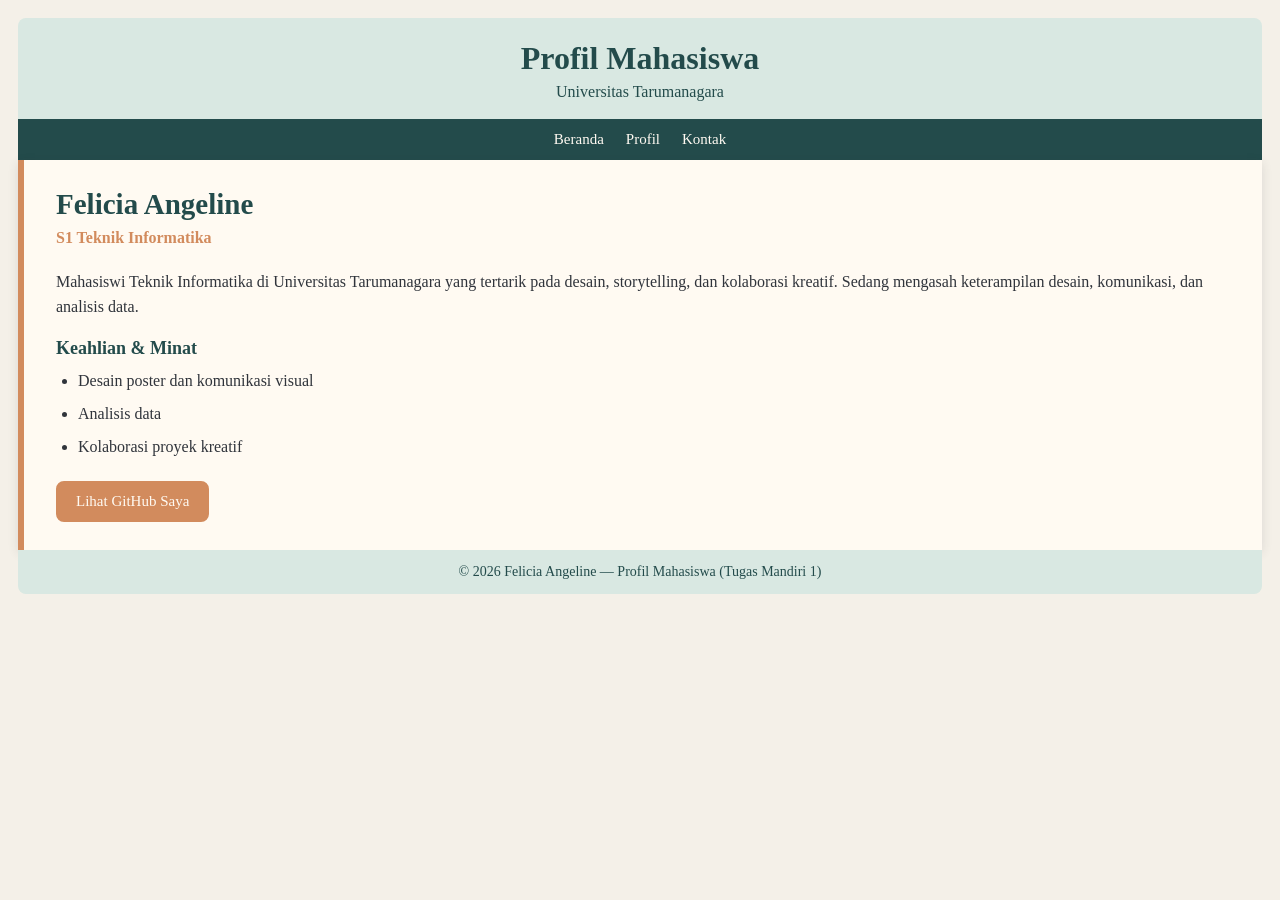
==== index.html @ 8e68b957 "Add Tugas Mandiri 1 Profil Mahasiswa page" ====
<!DOCTYPE html>
<html lang="id">
<head>
  <meta charset="UTF-8">
  <meta name="viewport" content="width=device-width, initial-scale=1.0">
  <title>Profil Mahasiswa - Felicia Angeline</title>
  <link rel="stylesheet" href="style.css">
</head>
<body>
  <header>
    <h1>Profil Mahasiswa</h1>
    <p>Universitas Tarumanagara</p>
  </header>

  <nav>
    <a href="#beranda">Beranda</a>
    <a href="#profil">Profil</a>
    <a href="#kontak">Kontak</a>
  </nav>

  <article id="profil">
    <div class="bio-box">
      <h2>Felicia Angeline</h2>
      <p class="prodi">S1 Teknik Informatika</p>

      <p>
        Mahasiswi Teknik Informatika di Universitas Tarumanagara yang
        tertarik pada desain, storytelling, dan kolaborasi kreatif.
        Sedang mengasah keterampilan desain, komunikasi, dan analisis data.
      </p>

      <h3>Keahlian &amp; Minat</h3>
      <ul>
        <li>Desain poster dan komunikasi visual</li>
        <li>Analisis data</li>
        <li>Kolaborasi proyek kreatif</li>
      </ul>

      <a class="tombol-link" href="https://github.com/feliciaangeline007" target="_blank" rel="noopener noreferrer">
        Lihat GitHub Saya
      </a>
    </div>
  </article>

  <footer id="kontak">
    &copy; 2026 Felicia Angeline — Profil Mahasiswa (Tugas Mandiri 1)
  </footer>
</body>
</html>
---- style.css ----
body {
  margin: 0;
  padding: 18px;
  font-family: Georgia, 'Times New Roman', serif;
  background-color: #f4f0e8;
  color: #30343b;
}

header {
  background-color: #d9e8e2;
  text-align: center;
  padding: 22px 15px 18px;
  border-radius: 8px 8px 0 0;
}

header h1 {
  margin: 0 0 6px;
  color: #234b4b;
}

header p {
  margin: 0;
  color: #234b4b;
}

nav {
  background-color: #234b4b;
  text-align: center;
  padding: 12px;
  display: flex;
  justify-content: center;
  gap: 22px;
}

nav a {
  color: #fffaf2;
  text-decoration: none;
  font-size: 15px;
}

nav a:hover {
  color: #f0c987;
}

article {
  margin: 0;
  background-color: #fffaf2;
  padding: 28px 32px;
  border-left: 6px solid #d28b5d;
  box-shadow: 0 3px 10px rgba(48, 52, 59, 0.12);
}

.bio-box h2 {
  margin: 0 0 4px;
  color: #234b4b;
  font-size: 29px;
}

.prodi {
  margin: 0 0 16px;
  color: #d28b5d;
  font-weight: bold;
}

.bio-box p {
  line-height: 1.6;
  margin: 0 0 18px;
}

.bio-box h3 {
  margin: 0 0 10px;
  color: #234b4b;
  font-size: 18px;
}

.bio-box ul {
  margin: 0 0 22px;
  padding-left: 22px;
}

.bio-box li {
  margin: 9px 0;
  line-height: 1.5;
}

.tombol-link {
  display: inline-block;
  padding: 10px 18px;
  background-color: #d28b5d;
  color: #fffaf2;
  border-radius: 8px;
  text-decoration: none;
  font-size: 15px;
  border: 2px solid #d28b5d;
}

.tombol-link:hover {
  background-color: #234b4b;
  border-color: #234b4b;
  color: #fffaf2;
}

footer {
  text-align: center;
  padding: 14px;
  background-color: #d9e8e2;
  color: #234b4b;
  font-size: 14px;
  border-radius: 0 0 8px 8px;
}
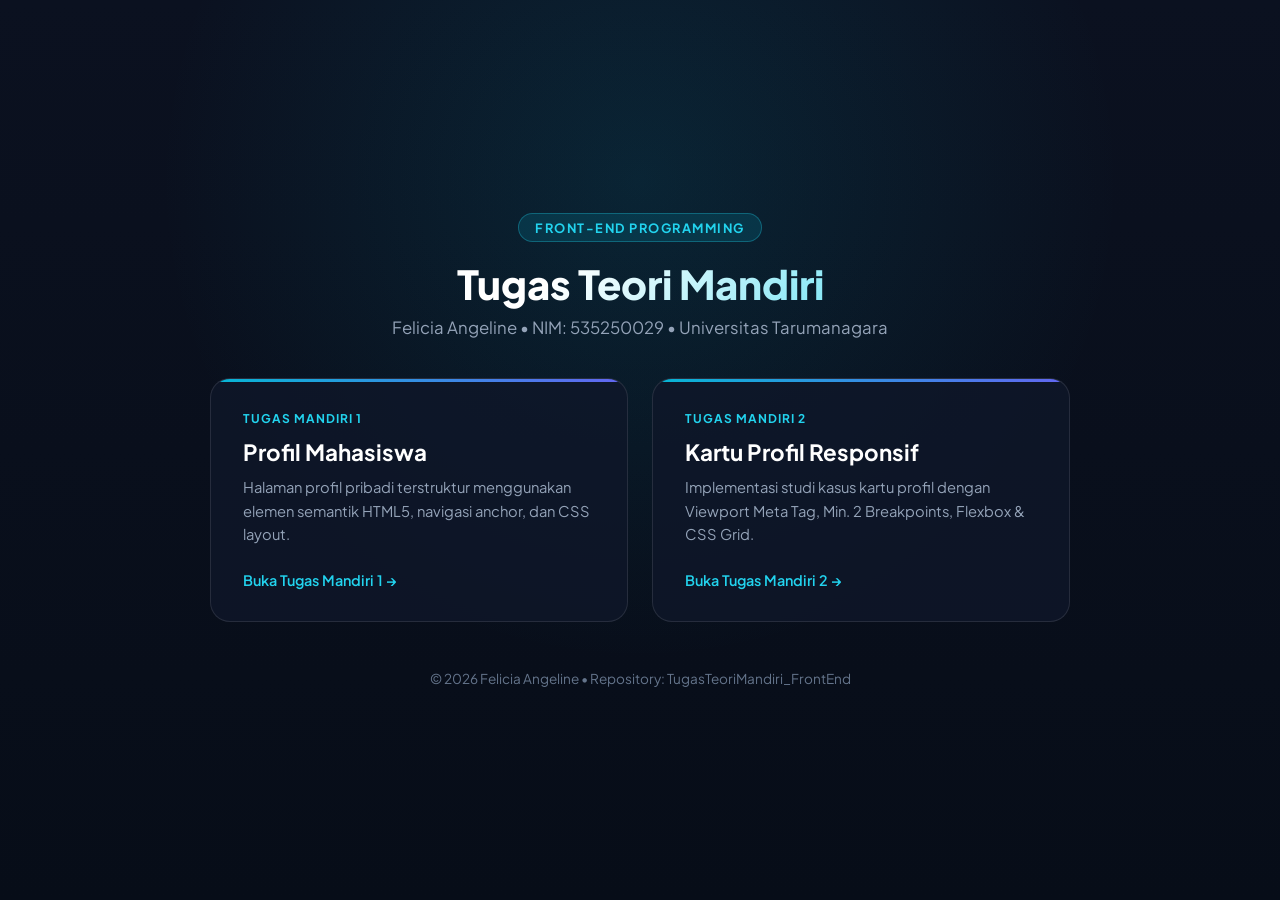
==== commit ffa5a9c8: "Add Tugas Mandiri 2 and reorganize repository structure" ====
--- a/index.html
+++ b/index.html
@@ -1,49 +1,168 @@
-<!DOCTYPE html>
-<html lang="id">
-<head>
-  <meta charset="UTF-8">
-  <meta name="viewport" content="width=device-width, initial-scale=1.0">
-  <title>Profil Mahasiswa - Felicia Angeline</title>
-  <link rel="stylesheet" href="style.css">
-</head>
-<body>
-  <header>
-    <h1>Profil Mahasiswa</h1>
-    <p>Universitas Tarumanagara</p>
-  </header>
-
-  <nav>
-    <a href="#beranda">Beranda</a>
-    <a href="#profil">Profil</a>
-    <a href="#kontak">Kontak</a>
-  </nav>
-
-  <article id="profil">
-    <div class="bio-box">
-      <h2>Felicia Angeline</h2>
-      <p class="prodi">S1 Teknik Informatika</p>
-
-      <p>
-        Mahasiswi Teknik Informatika di Universitas Tarumanagara yang
-        tertarik pada desain, storytelling, dan kolaborasi kreatif.
-        Sedang mengasah keterampilan desain, komunikasi, dan analisis data.
-      </p>
-
-      <h3>Keahlian &amp; Minat</h3>
-      <ul>
-        <li>Desain poster dan komunikasi visual</li>
-        <li>Analisis data</li>
-        <li>Kolaborasi proyek kreatif</li>
-      </ul>
-
-      <a class="tombol-link" href="https://github.com/feliciaangeline007" target="_blank" rel="noopener noreferrer">
-        Lihat GitHub Saya
-      </a>
-    </div>
-  </article>
-
-  <footer id="kontak">
-    &copy; 2026 Felicia Angeline — Profil Mahasiswa (Tugas Mandiri 1)
-  </footer>
-</body>
-</html>
+<!DOCTYPE html>
+<html lang="id">
+<head>
+  <meta charset="UTF-8">
+  <meta name="viewport" content="width=device-width, initial-scale=1.0">
+  <title>Tugas Teori Mandiri Front-End - Felicia Angeline</title>
+  <link rel="preconnect" href="https://fonts.googleapis.com">
+  <link rel="preconnect" href="https://fonts.gstatic.com" crossorigin>
+  <link href="https://fonts.googleapis.com/css2?family=Plus+Jakarta+Sans:wght@400;600;700;800&display=swap" rel="stylesheet">
+  <style>
+    :root {
+      --bg: #0b1120;
+      --card-bg: rgba(15, 23, 42, 0.8);
+      --border: rgba(255, 255, 255, 0.1);
+      --cyan: #06b6d4;
+      --indigo: #6366f1;
+    }
+    * { margin: 0; padding: 0; box-sizing: border-box; }
+    body {
+      font-family: 'Plus Jakarta Sans', sans-serif;
+      background-color: var(--bg);
+      background-image: radial-gradient(circle at 50% 20%, rgba(6, 182, 212, 0.12) 0%, transparent 50%),
+                        linear-gradient(180deg, #0b1120 0%, #070d18 100%);
+      color: #f8fafc;
+      min-height: 100vh;
+      display: flex;
+      flex-direction: column;
+      align-items: center;
+      justify-content: center;
+      padding: 2rem 1.5rem;
+    }
+    .hub-container {
+      max-width: 860px;
+      width: 100%;
+      text-align: center;
+    }
+    .badge {
+      display: inline-block;
+      padding: 0.35rem 1rem;
+      border-radius: 9999px;
+      font-size: 0.8rem;
+      font-weight: 700;
+      letter-spacing: 1.5px;
+      text-transform: uppercase;
+      background: rgba(6, 182, 212, 0.15);
+      color: #22d3ee;
+      border: 1px solid rgba(34, 211, 238, 0.3);
+      margin-bottom: 1rem;
+    }
+    h1 {
+      font-size: 2.5rem;
+      font-weight: 800;
+      margin-bottom: 0.5rem;
+      background: linear-gradient(135deg, #fff 40%, #22d3ee 100%);
+      -webkit-background-clip: text;
+      -webkit-text-fill-color: transparent;
+    }
+    p.subtitle {
+      color: #94a3b8;
+      font-size: 1.05rem;
+      margin-bottom: 2.5rem;
+    }
+    .grid {
+      display: grid;
+      grid-template-columns: 1fr;
+      gap: 1.5rem;
+    }
+    @media (min-width: 680px) {
+      .grid {
+        grid-template-columns: repeat(2, 1fr);
+      }
+    }
+    .task-card {
+      background: var(--card-bg);
+      border: 1px solid var(--border);
+      border-radius: 20px;
+      padding: 2rem;
+      text-align: left;
+      display: flex;
+      flex-direction: column;
+      justify-content: space-between;
+      transition: all 0.3s ease;
+      position: relative;
+      overflow: hidden;
+      text-decoration: none;
+      color: inherit;
+    }
+    .task-card:hover {
+      transform: translateY(-5px);
+      border-color: rgba(34, 211, 238, 0.4);
+      box-shadow: 0 15px 35px -5px rgba(0, 0, 0, 0.5), 0 0 25px rgba(6, 182, 212, 0.2);
+    }
+    .task-card::before {
+      content: '';
+      position: absolute;
+      top: 0;
+      left: 0;
+      right: 0;
+      height: 3px;
+      background: linear-gradient(90deg, var(--cyan), var(--indigo));
+    }
+    .task-tag {
+      font-size: 0.75rem;
+      font-weight: 700;
+      text-transform: uppercase;
+      letter-spacing: 1px;
+      color: #22d3ee;
+      margin-bottom: 0.75rem;
+    }
+    .task-card h2 {
+      font-size: 1.4rem;
+      font-weight: 700;
+      margin-bottom: 0.6rem;
+      color: #fff;
+    }
+    .task-card p {
+      font-size: 0.92rem;
+      color: #94a3b8;
+      line-height: 1.6;
+      margin-bottom: 1.5rem;
+    }
+    .task-cta {
+      display: inline-flex;
+      align-items: center;
+      gap: 0.5rem;
+      font-weight: 600;
+      font-size: 0.9rem;
+      color: #22d3ee;
+    }
+    footer {
+      margin-top: 3rem;
+      color: #64748b;
+      font-size: 0.85rem;
+    }
+  </style>
+</head>
+<body>
+  <div class="hub-container">
+    <span class="badge">Front-End Programming</span>
+    <h1>Tugas Teori Mandiri</h1>
+    <p class="subtitle">Felicia Angeline &bull; NIM: 535250029 &bull; Universitas Tarumanagara</p>
+
+    <div class="grid">
+      <a href="Tugas Mandiri 1/index.html" class="task-card">
+        <div>
+          <div class="task-tag">Tugas Mandiri 1</div>
+          <h2>Profil Mahasiswa</h2>
+          <p>Halaman profil pribadi terstruktur menggunakan elemen semantik HTML5, navigasi anchor, dan CSS layout.</p>
+        </div>
+        <div class="task-cta">Buka Tugas Mandiri 1 &rarr;</div>
+      </a>
+
+      <a href="Tugas Mandiri 2/index.html" class="task-card">
+        <div>
+          <div class="task-tag">Tugas Mandiri 2</div>
+          <h2>Kartu Profil Responsif</h2>
+          <p>Implementasi studi kasus kartu profil dengan Viewport Meta Tag, Min. 2 Breakpoints, Flexbox &amp; CSS Grid.</p>
+        </div>
+        <div class="task-cta">Buka Tugas Mandiri 2 &rarr;</div>
+      </a>
+    </div>
+
+    <footer>
+      &copy; 2026 Felicia Angeline &bull; Repository: TugasTeoriMandiri_FrontEnd
+    </footer>
+  </div>
+</body>
+</html>
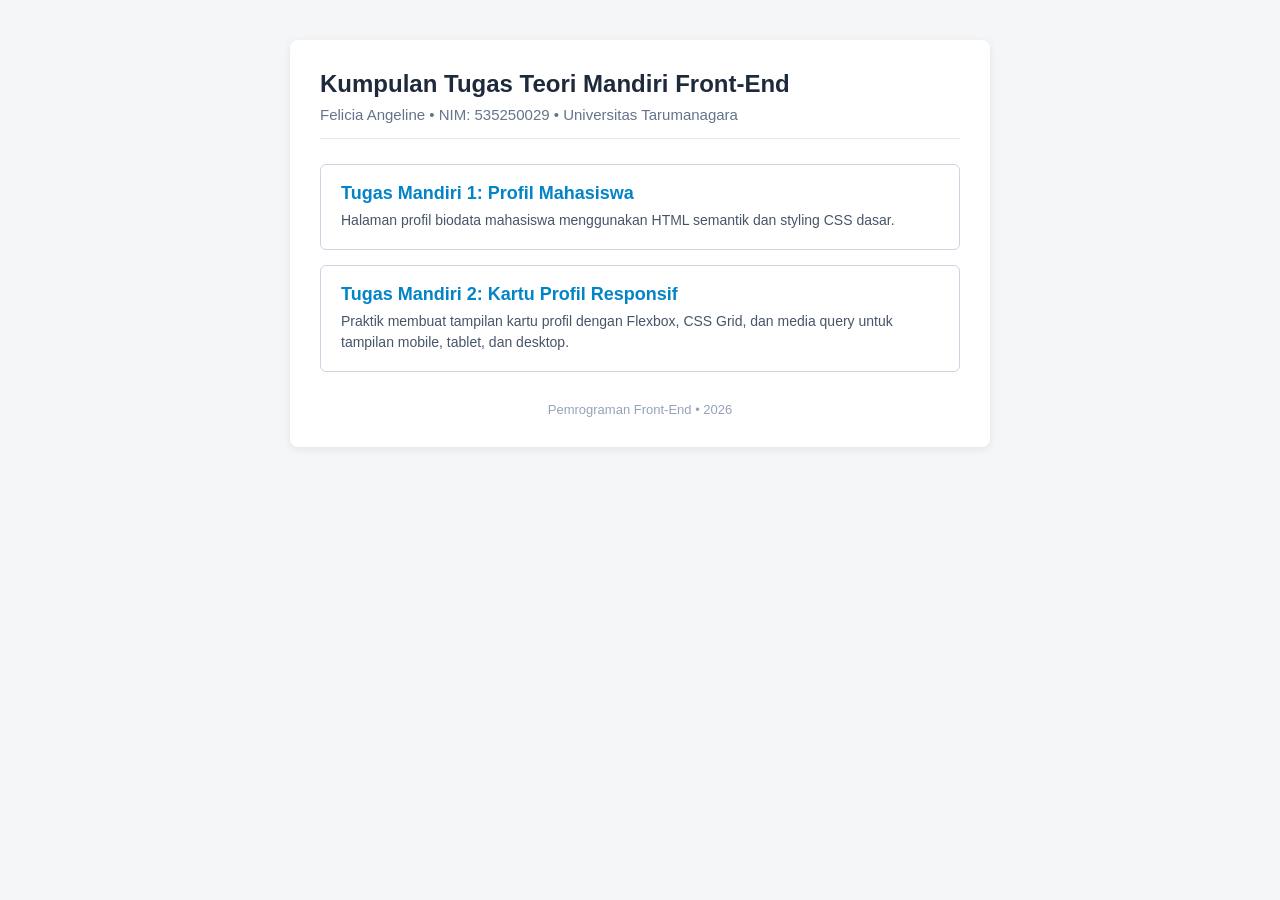
==== commit 73902a7a: "Update styling and documentation to clean student format" ====
--- a/index.html
+++ b/index.html
@@ -3,165 +3,104 @@
 <head>
   <meta charset="UTF-8">
   <meta name="viewport" content="width=device-width, initial-scale=1.0">
-  <title>Tugas Teori Mandiri Front-End - Felicia Angeline</title>
-  <link rel="preconnect" href="https://fonts.googleapis.com">
-  <link rel="preconnect" href="https://fonts.gstatic.com" crossorigin>
-  <link href="https://fonts.googleapis.com/css2?family=Plus+Jakarta+Sans:wght@400;600;700;800&display=swap" rel="stylesheet">
+  <title>Tugas Teori Mandiri Front-End</title>
   <style>
-    :root {
-      --bg: #0b1120;
-      --card-bg: rgba(15, 23, 42, 0.8);
-      --border: rgba(255, 255, 255, 0.1);
-      --cyan: #06b6d4;
-      --indigo: #6366f1;
+    * {
+      margin: 0;
+      padding: 0;
+      box-sizing: border-box;
     }
-    * { margin: 0; padding: 0; box-sizing: border-box; }
+
     body {
-      font-family: 'Plus Jakarta Sans', sans-serif;
-      background-color: var(--bg);
-      background-image: radial-gradient(circle at 50% 20%, rgba(6, 182, 212, 0.12) 0%, transparent 50%),
-                        linear-gradient(180deg, #0b1120 0%, #070d18 100%);
-      color: #f8fafc;
-      min-height: 100vh;
+      font-family: Arial, Helvetica, sans-serif;
+      background-color: #f4f6f8;
+      color: #333333;
+      padding: 40px 20px;
+    }
+
+    .wrapper {
+      max-width: 700px;
+      margin: 0 auto;
+      background: #ffffff;
+      padding: 30px;
+      border-radius: 8px;
+      box-shadow: 0 2px 8px rgba(0, 0, 0, 0.08);
+    }
+
+    h1 {
+      font-size: 24px;
+      color: #1e293b;
+      margin-bottom: 8px;
+    }
+
+    .info {
+      color: #64748b;
+      font-size: 15px;
+      margin-bottom: 25px;
+      padding-bottom: 15px;
+      border-bottom: 1px solid #e2e8f0;
+    }
+
+    .list-tugas {
       display: flex;
       flex-direction: column;
-      align-items: center;
-      justify-content: center;
-      padding: 2rem 1.5rem;
+      gap: 15px;
     }
-    .hub-container {
-      max-width: 860px;
-      width: 100%;
-      text-align: center;
-    }
-    .badge {
-      display: inline-block;
-      padding: 0.35rem 1rem;
-      border-radius: 9999px;
-      font-size: 0.8rem;
-      font-weight: 700;
-      letter-spacing: 1.5px;
-      text-transform: uppercase;
-      background: rgba(6, 182, 212, 0.15);
-      color: #22d3ee;
-      border: 1px solid rgba(34, 211, 238, 0.3);
-      margin-bottom: 1rem;
-    }
-    h1 {
-      font-size: 2.5rem;
-      font-weight: 800;
-      margin-bottom: 0.5rem;
-      background: linear-gradient(135deg, #fff 40%, #22d3ee 100%);
-      -webkit-background-clip: text;
-      -webkit-text-fill-color: transparent;
-    }
-    p.subtitle {
-      color: #94a3b8;
-      font-size: 1.05rem;
-      margin-bottom: 2.5rem;
-    }
-    .grid {
-      display: grid;
-      grid-template-columns: 1fr;
-      gap: 1.5rem;
-    }
-    @media (min-width: 680px) {
-      .grid {
-        grid-template-columns: repeat(2, 1fr);
-      }
-    }
-    .task-card {
-      background: var(--card-bg);
-      border: 1px solid var(--border);
-      border-radius: 20px;
-      padding: 2rem;
-      text-align: left;
-      display: flex;
-      flex-direction: column;
-      justify-content: space-between;
-      transition: all 0.3s ease;
-      position: relative;
-      overflow: hidden;
+
+    .tugas-item {
+      display: block;
+      padding: 18px 20px;
+      border: 1px solid #cbd5e1;
+      border-radius: 6px;
       text-decoration: none;
       color: inherit;
+      transition: background-color 0.2s, border-color 0.2s;
     }
-    .task-card:hover {
-      transform: translateY(-5px);
-      border-color: rgba(34, 211, 238, 0.4);
-      box-shadow: 0 15px 35px -5px rgba(0, 0, 0, 0.5), 0 0 25px rgba(6, 182, 212, 0.2);
+
+    .tugas-item:hover {
+      background-color: #f8fafc;
+      border-color: #0284c7;
     }
-    .task-card::before {
-      content: '';
-      position: absolute;
-      top: 0;
-      left: 0;
-      right: 0;
-      height: 3px;
-      background: linear-gradient(90deg, var(--cyan), var(--indigo));
+
+    .tugas-item h2 {
+      font-size: 18px;
+      color: #0284c7;
+      margin-bottom: 6px;
     }
-    .task-tag {
-      font-size: 0.75rem;
-      font-weight: 700;
-      text-transform: uppercase;
-      letter-spacing: 1px;
-      color: #22d3ee;
-      margin-bottom: 0.75rem;
+
+    .tugas-item p {
+      font-size: 14px;
+      color: #475569;
+      line-height: 1.5;
     }
-    .task-card h2 {
-      font-size: 1.4rem;
-      font-weight: 700;
-      margin-bottom: 0.6rem;
-      color: #fff;
-    }
-    .task-card p {
-      font-size: 0.92rem;
+
+    footer {
+      margin-top: 30px;
+      font-size: 13px;
       color: #94a3b8;
-      line-height: 1.6;
-      margin-bottom: 1.5rem;
-    }
-    .task-cta {
-      display: inline-flex;
-      align-items: center;
-      gap: 0.5rem;
-      font-weight: 600;
-      font-size: 0.9rem;
-      color: #22d3ee;
-    }
-    footer {
-      margin-top: 3rem;
-      color: #64748b;
-      font-size: 0.85rem;
+      text-align: center;
     }
   </style>
 </head>
 <body>
-  <div class="hub-container">
-    <span class="badge">Front-End Programming</span>
-    <h1>Tugas Teori Mandiri</h1>
-    <p class="subtitle">Felicia Angeline &bull; NIM: 535250029 &bull; Universitas Tarumanagara</p>
+  <div class="wrapper">
+    <h1>Kumpulan Tugas Teori Mandiri Front-End</h1>
+    <p class="info">Felicia Angeline &bull; NIM: 535250029 &bull; Universitas Tarumanagara</p>
 
-    <div class="grid">
-      <a href="Tugas Mandiri 1/index.html" class="task-card">
-        <div>
-          <div class="task-tag">Tugas Mandiri 1</div>
-          <h2>Profil Mahasiswa</h2>
-          <p>Halaman profil pribadi terstruktur menggunakan elemen semantik HTML5, navigasi anchor, dan CSS layout.</p>
-        </div>
-        <div class="task-cta">Buka Tugas Mandiri 1 &rarr;</div>
+    <div class="list-tugas">
+      <a href="Tugas Mandiri 1/index.html" class="tugas-item">
+        <h2>Tugas Mandiri 1: Profil Mahasiswa</h2>
+        <p>Halaman profil biodata mahasiswa menggunakan HTML semantik dan styling CSS dasar.</p>
       </a>
 
-      <a href="Tugas Mandiri 2/index.html" class="task-card">
-        <div>
-          <div class="task-tag">Tugas Mandiri 2</div>
-          <h2>Kartu Profil Responsif</h2>
-          <p>Implementasi studi kasus kartu profil dengan Viewport Meta Tag, Min. 2 Breakpoints, Flexbox &amp; CSS Grid.</p>
-        </div>
-        <div class="task-cta">Buka Tugas Mandiri 2 &rarr;</div>
+      <a href="Tugas Mandiri 2/index.html" class="tugas-item">
+        <h2>Tugas Mandiri 2: Kartu Profil Responsif</h2>
+        <p>Praktik membuat tampilan kartu profil dengan Flexbox, CSS Grid, dan media query untuk tampilan mobile, tablet, dan desktop.</p>
       </a>
     </div>
 
     <footer>
-      &copy; 2026 Felicia Angeline &bull; Repository: TugasTeoriMandiri_FrontEnd
+      Pemrograman Front-End &bull; 2026
     </footer>
   </div>
 </body>
